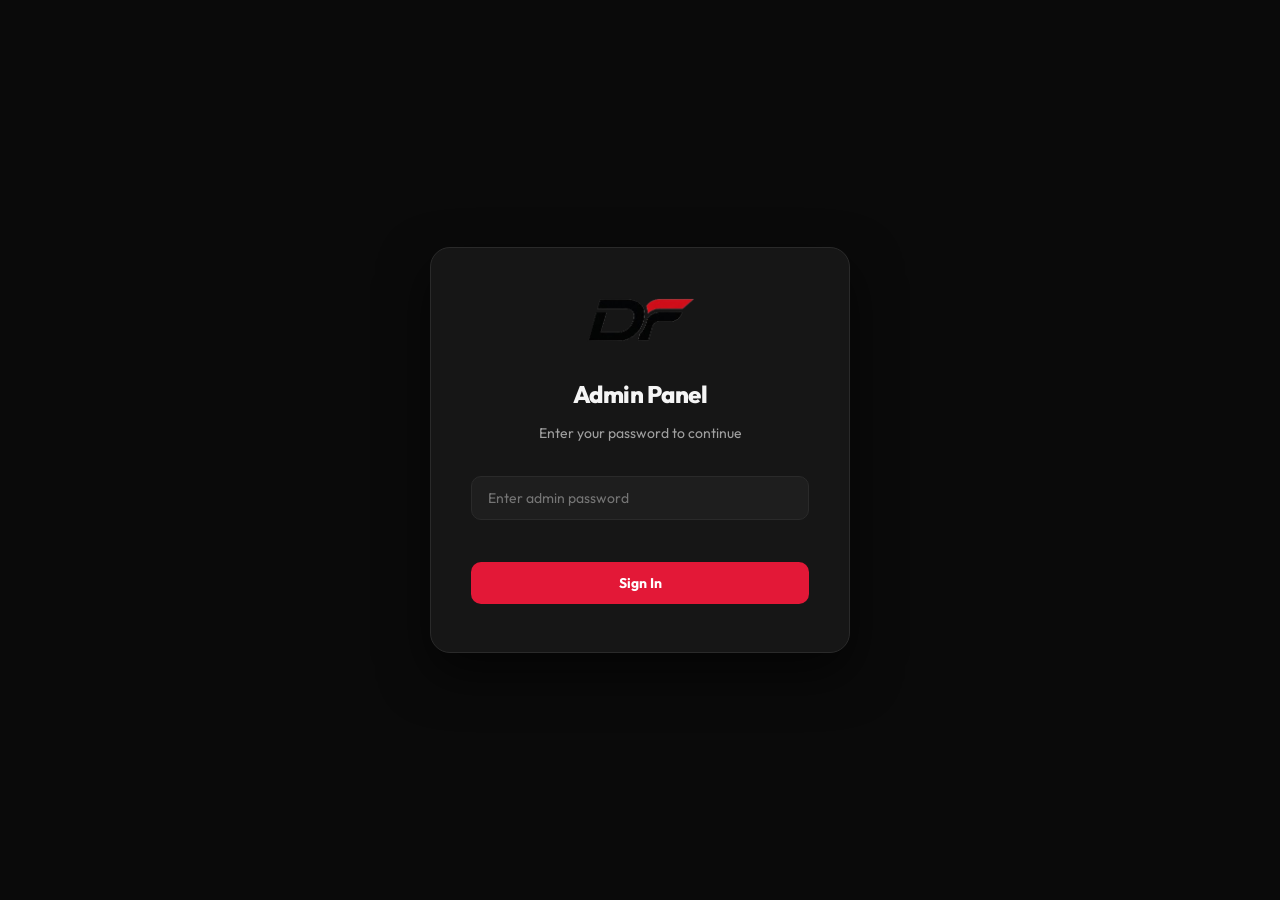
==== admin.html @ b3c5a215 "feat(admin): build production admin panel with auth, shared data sync, and local image paths" ====
<!DOCTYPE html>
<html lang="en">
<head>
  <meta charset="UTF-8">
  <meta name="viewport" content="width=device-width, initial-scale=1.0">
  <meta name="robots" content="noindex, nofollow">
  <title>DrivePinas — Admin Panel</title>
  <link rel="icon" type="image/png" href="images/logo.png">
  <!-- Google Fonts -->
  <link rel="preconnect" href="https://fonts.googleapis.com">
  <link rel="preconnect" href="https://fonts.gstatic.com" crossorigin>
  <link href="https://fonts.googleapis.com/css2?family=Outfit:wght@300;400;500;600;700;800&family=Inter:wght@400;500;600;700&display=swap" rel="stylesheet">
  <!-- Font Awesome 6 -->
  <link rel="stylesheet" href="https://cdnjs.cloudflare.com/ajax/libs/font-awesome/6.5.1/css/all.min.css">
  <!-- Admin CSS -->
  <link rel="stylesheet" href="css/admin.css">
</head>
<body>

  <!-- LOGIN OVERLAY -->
  <div class="login-overlay" id="loginOverlay">
    <div class="login-card">
      <img src="images/logo.png" alt="DrivePinas Logo" class="login-card__logo">
      <h1 class="login-card__title">Admin Panel</h1>
      <p class="login-card__subtitle">Enter your password to continue</p>
      <form id="loginForm">
        <input type="password" class="login-card__input" id="loginPassword" placeholder="Enter admin password" autocomplete="current-password" required>
        <div class="login-card__error" id="loginError"></div>
        <button type="submit" class="login-card__btn" id="loginBtn">Sign In</button>
      </form>
    </div>
  </div>

  <!-- ADMIN LAYOUT -->
  <div class="admin-layout" id="adminLayout" style="display:none;">

    <!-- SIDEBAR -->
    <aside class="sidebar" id="sidebar">
      <div class="sidebar__brand">
        <img src="images/logo.png" alt="DrivePinas Logo" class="sidebar__brand-logo">
        <span class="sidebar__brand-text">
          <span class="sidebar__brand-drive">Drive</span><span class="sidebar__brand-pinas">Pinas</span>
        </span>
        <span class="sidebar__brand-badge">Admin</span>
      </div>

      <nav class="sidebar__nav">
        <span class="sidebar__label">Main</span>
        <button class="sidebar__link active" data-view="dashboard" type="button">
          <i class="fa-solid fa-table-cells-large"></i> Dashboard
        </button>
        <button class="sidebar__link" data-view="inbox" type="button">
          <i class="fa-solid fa-envelope"></i> Inbox
          <span class="sidebar__link-badge" id="inboxBadge">0</span>
        </button>
        <button class="sidebar__link" data-view="inventory" type="button">
          <i class="fa-solid fa-car"></i> Inventory
        </button>
        <button class="sidebar__link" data-view="acquisitions" type="button">
          <i class="fa-solid fa-hand-holding-dollar"></i> Acquisitions
          <span class="sidebar__link-badge sidebar__link-badge--success sidebar__link-badge--hidden" id="acqBadge">0</span>
        </button>

        <span class="sidebar__label">Manage</span>
        <button class="sidebar__link" data-view="add-car" type="button">
          <i class="fa-solid fa-circle-plus"></i> Add Listing
        </button>
        <button class="sidebar__link" data-view="analytics" type="button">
          <i class="fa-solid fa-chart-simple"></i> Analytics
        </button>
        <button class="sidebar__link" data-view="settings" type="button">
          <i class="fa-solid fa-gear"></i> Settings
        </button>
      </nav>

      <div class="sidebar__footer">
        <div class="sidebar__user">
          <div class="sidebar__avatar" id="sidebarAvatar">DP</div>
          <div>
            <div class="sidebar__user-name" id="sidebarUserName">Admin</div>
            <div class="sidebar__user-role" id="sidebarUserRole">DrivePinas Manager</div>
          </div>
        </div>
      </div>
    </aside>

    <!-- Sidebar overlay for mobile -->
    <div class="sidebar-overlay" id="sidebarOverlay"></div>

    <!-- MAIN CONTENT -->
    <div class="main">
      <!-- Top Bar -->
      <header class="topbar">
        <div class="topbar__left">
          <button class="topbar__hamburger" id="hamburgerBtn" type="button" aria-label="Toggle Navigation Sidebar">
            <i class="fa-solid fa-bars"></i>
          </button>
          <span class="topbar__title" id="topbarTitle">Dashboard</span>
          <span class="topbar__subtitle" id="topbarSubtitle">Overview of your portal</span>
        </div>
        <div class="topbar__actions">
          <div style="position:relative;display:inline-block;">
            <button class="topbar__btn" id="notifBtn" type="button" aria-label="Toggle Notifications" title="Notifications">
              <i class="fa-solid fa-bell"></i>
              <span class="topbar__btn-dot topbar__btn-dot--hidden" id="notifDot"></span>
            </button>
            <!-- Notifications Dropdown -->
            <div class="notif-dropdown" id="notifDropdown">
              <div class="notif-dropdown__header">
                <span class="notif-dropdown__title"><i class="fa-solid fa-bell"></i> Notifications</span>
                <button type="button" class="notif-dropdown__mark-read" id="markAllReadBtn">Mark all read</button>
              </div>
              <div class="notif-dropdown__list" id="notifDropdownList"></div>
              <div class="notif-dropdown__footer">
                <button type="button" class="notif-dropdown__clear" id="clearAllNotifsBtn">Clear all notifications</button>
              </div>
            </div>
          </div>
          <a class="topbar__btn" href="index.html" title="View Site" target="_blank" aria-label="View Site">
            <i class="fa-solid fa-arrow-up-right-from-square"></i>
          </a>
          <button class="topbar__btn" id="logoutBtn" type="button" title="Logout" aria-label="Logout">
            <i class="fa-solid fa-right-from-bracket"></i>
          </button>
        </div>
      </header>

      <div class="content">

        <!-- DASHBOARD VIEW -->
        <div class="admin-view active" id="view-dashboard">
          <div class="metrics-grid" id="metricsGrid"></div>
          <div class="dashboard-grid">
            <div class="panel">
              <div class="panel__header">
                <h3 class="panel__title"><i class="fa-solid fa-clock-rotate-left"></i> Recent Activity</h3>
                <button class="panel__action" data-view="inbox" type="button">View All</button>
              </div>
              <div class="panel__body" id="activityFeed"></div>
            </div>
            <div class="panel">
              <div class="panel__header">
                <h3 class="panel__title"><i class="fa-solid fa-chart-pie"></i> Inventory Breakdown</h3>
              </div>
              <div class="panel__body" id="quickStats"></div>
            </div>
          </div>
        </div>

        <!-- INBOX VIEW -->
        <div class="admin-view" id="view-inbox">
          <div class="inbox-toolbar">
            <div class="inbox-search">
              <i class="fa-solid fa-search"></i>
              <input type="text" placeholder="Search messages..." id="inboxSearchInput">
            </div>
            <div class="inbox-filters" id="inboxFilters">
              <button class="inbox-filter-btn active" data-filter="all" type="button">All</button>
              <button class="inbox-filter-btn" data-filter="unread" type="button">Unread</button>
              <button class="inbox-filter-btn" data-filter="read" type="button">Read</button>
            </div>
          </div>
          <div class="panel">
            <div class="panel__header">
              <h3 class="panel__title"><i class="fa-solid fa-inbox"></i> Messages</h3>
              <span class="panel__action" id="inboxCount" style="cursor:default;"></span>
            </div>
            <div class="panel__body" id="inboxList"></div>
          </div>
        </div>

        <!-- INVENTORY VIEW -->
        <div class="admin-view" id="view-inventory">
          <div class="inventory-toolbar">
            <div class="inventory-toolbar__left">
              <div class="inbox-search search-box">
                <i class="fa-solid fa-search"></i>
                <input type="text" placeholder="Search cars..." id="inventorySearchInput">
              </div>
              <select class="form-select filter-select" id="brandFilter">
                <option value="all">All Brands</option>
              </select>
              <select class="form-select filter-select" id="statusFilter">
                <option value="all">All Status</option>
                <option value="sale">For Sale</option>
                <option value="rent">For Rent</option>
                <option value="sold">Sold</option>
              </select>
            </div>
            <button class="btn btn--primary" id="addCarFromInventoryBtn" type="button">
              <i class="fa-solid fa-plus"></i> Add Car
            </button>
          </div>
          <div class="panel">
            <div class="panel__header">
              <h3 class="panel__title"><i class="fa-solid fa-car-side"></i> Car Listings</h3>
              <span class="panel__action" id="inventoryCount" style="cursor:default;"></span>
            </div>
            <div class="panel__body data-table__wrapper">
              <table class="data-table" id="inventoryTable">
                <thead>
                  <tr>
                    <th>Vehicle</th>
                    <th>Year</th>
                    <th>Price</th>
                    <th>Type</th>
                    <th>Status</th>
                    <th>Channels</th>
                    <th>Featured</th>
                    <th class="text-right">Actions</th>
                  </tr>
                </thead>
                <tbody id="inventoryBody"></tbody>
              </table>
            </div>
          </div>
        </div>

        <!-- ADD / EDIT CAR VIEW -->
        <div class="admin-view" id="view-add-car">
          <div class="panel">
            <div class="panel__header">
              <h3 class="panel__title"><i class="fa-solid fa-plus-circle"></i> <span id="formTitle">Add New Listing</span></h3>
              <button class="btn btn--outline btn--sm" id="backToInventoryBtn" type="button">
                <i class="fa-solid fa-arrow-left"></i> Back
              </button>
            </div>
            <div class="panel__body panel__body--padded">
              <form id="carForm">
                <input type="hidden" id="editIndex" value="">
                <input type="hidden" id="editBrandSlug" value="">

                <div class="form-grid">
                  <div class="form-group">
                    <label class="form-label" for="carBrand">Brand</label>
                    <select class="form-select" id="carBrand" required></select>
                  </div>
                  <div class="form-group">
                    <label class="form-label" for="carName">Model / Name</label>
                    <input class="form-input" type="text" id="carName" placeholder="e.g. Vios 1.3 XLE CVT" required>
                  </div>
                  <div class="form-group">
                    <label class="form-label" for="carYear">Year</label>
                    <input class="form-input" type="number" id="carYear" placeholder="2024" min="1990" max="2030" required>
                  </div>
                  <div class="form-group">
                    <label class="form-label" for="carPrice">Price (₱)</label>
                    <input class="form-input" type="number" id="carPrice" placeholder="850000">
                  </div>
                  <div class="form-group">
                    <label class="form-label" for="carOdometer">Odometer</label>
                    <input class="form-input" type="text" id="carOdometer" placeholder="18,500 km">
                  </div>
                  <div class="form-group">
                    <label class="form-label" for="carTransmission">Transmission</label>
                    <select class="form-select" id="carTransmission" required>
                      <option value="Automatic">Automatic</option>
                      <option value="Manual">Manual</option>
                    </select>
                  </div>
                  <div class="form-group">
                    <label class="form-label" for="carFuel">Fuel Type</label>
                    <select class="form-select" id="carFuel" required>
                      <option value="Gasoline">Gasoline</option>
                      <option value="Diesel">Diesel</option>
                      <option value="Hybrid">Hybrid</option>
                      <option value="Electric">Electric</option>
                    </select>
                  </div>
                  <div class="form-group">
                    <label class="form-label" for="carBody">Body Type</label>
                    <select class="form-select" id="carBody" required>
                      <option value="Sedan">Sedan</option>
                      <option value="SUV">SUV</option>
                      <option value="Pickup">Pickup</option>
                      <option value="MPV">MPV</option>
                      <option value="Hatchback">Hatchback</option>
                      <option value="Van">Van</option>
                      <option value="Coupe">Coupe</option>
                    </select>
                  </div>

                  <!-- Image Paths (Option 1) -->
                  <div class="form-group form-group--full">
                    <label class="form-label" for="carImages">Image Paths</label>
                    <input class="form-input" type="text" id="carImages" placeholder="e.g. images/cars/vios-1.jpg, images/cars/vios-2.jpg">
                    <span class="form-help-text">Comma-separated file paths relative to project root. Place images in the <code>images/cars/</code> folder.</span>
                  </div>

                  <!-- Listing Type -->
                  <div class="form-group form-group--full">
                    <label class="form-label">Listing Type</label>
                    <div class="form-listing-type" id="listingTypeGroup">
                      <label class="listing-type-option selected--sale" data-type="sale">
                        <input type="radio" name="listingType" value="sale" checked>
                        <i class="fa-solid fa-tag"></i> For Sale
                      </label>
                      <label class="listing-type-option" data-type="rent">
                        <input type="radio" name="listingType" value="rent">
                        <i class="fa-solid fa-key"></i> For Rent
                      </label>
                    </div>
                  </div>

                  <!-- Contact Channels -->
                  <div class="form-group form-group--full">
                    <label class="form-label">Lead Contact Channels</label>
                    <div class="form-channels" id="channelsGroup">
                      <label class="form-channel checked" data-channel="facebook">
                        <input type="checkbox" name="channel_facebook" value="facebook" checked>
                        <i class="fa-brands fa-facebook"></i> Facebook
                      </label>
                      <label class="form-channel" data-channel="instagram">
                        <input type="checkbox" name="channel_instagram" value="instagram">
                        <i class="fa-brands fa-instagram"></i> Instagram
                      </label>
                      <label class="form-channel checked" data-channel="gmail">
                        <input type="checkbox" name="channel_gmail" value="gmail" checked>
                        <i class="fa-brands fa-google"></i> Gmail
                      </label>
                    </div>
                  </div>

                  <div class="form-group form-group--full">
                    <label class="form-label" for="carCondition">Condition Notes</label>
                    <textarea class="form-textarea" id="carCondition" placeholder="Describe the vehicle condition..."></textarea>
                  </div>
                </div>

                <div class="form-actions">
                  <button type="submit" class="btn btn--primary">
                    <i class="fa-solid fa-check"></i> <span id="formSubmitText">Add Listing</span>
                  </button>
                  <button type="button" class="btn btn--outline" id="cancelCarFormBtn">Cancel</button>
                </div>
              </form>
            </div>
          </div>
        </div>

        <!-- ANALYTICS VIEW -->
        <div class="admin-view" id="view-analytics">
          <div class="panel" style="margin-bottom:28px;">
            <div class="panel__header">
              <h3 class="panel__title"><i class="fa-solid fa-chart-bar"></i> Platform Performance Analytics</h3>
              <span class="analytics-demo-badge"><i class="fa-solid fa-flask"></i> Demo Data</span>
            </div>
            <div class="panel__body panel__body--padded" id="adminAnalyticsCharts"></div>
          </div>
          <div class="metrics-grid">
            <div class="metric-card">
              <div>
                <div class="metric-card__value" id="analTotalViews">0</div>
                <div class="metric-card__label">Total Platform Views</div>
              </div>
              <div class="metric-card__icon metric-card__icon--info"><i class="fa-solid fa-eye"></i></div>
            </div>
            <div class="metric-card">
              <div>
                <div class="metric-card__value" id="analConversionRate">—</div>
                <div class="metric-card__label">Lead Conversion Rate</div>
              </div>
              <div class="metric-card__icon metric-card__icon--warning"><i class="fa-solid fa-bolt"></i></div>
            </div>
            <div class="metric-card">
              <div>
                <div class="metric-card__value" id="analTotalLeads">0</div>
                <div class="metric-card__label">Total Inquiries Generated</div>
              </div>
              <div class="metric-card__icon metric-card__icon--accent"><i class="fa-solid fa-envelope"></i></div>
            </div>
            <div class="metric-card">
              <div>
                <div class="metric-card__value" id="analTotalRevenue">₱0</div>
                <div class="metric-card__label">Total Catalog Valuation</div>
              </div>
              <div class="metric-card__icon metric-card__icon--success"><i class="fa-solid fa-coins"></i></div>
            </div>
          </div>
        </div>

        <!-- SETTINGS VIEW -->
        <div class="admin-view" id="view-settings">
          <div class="panel">
            <div class="panel__header">
              <h3 class="panel__title"><i class="fa-solid fa-gear"></i> System &amp; Admin Configurations</h3>
            </div>
            <div class="panel__body panel__body--padded">
              <form id="adminSettingsForm">
                <div class="form-grid">
                  <div class="form-group">
                    <label class="form-label" for="adminName">Administrator Name</label>
                    <input class="form-input" type="text" id="adminName" placeholder="Admin Manager" required>
                  </div>
                  <div class="form-group">
                    <label class="form-label" for="adminRole">Admin Role</label>
                    <input class="form-input" type="text" id="adminRole" placeholder="DrivePinas Manager" required>
                  </div>
                  <div class="form-group form-group--full">
                    <h4 class="section-heading">Application Configuration</h4>
                  </div>
                  <div class="form-group">
                    <label class="form-label" for="configSound">Notification Audio Alert</label>
                    <select class="form-select" id="configSound">
                      <option value="enabled">Enabled (Chime)</option>
                      <option value="disabled">Disabled (Silent)</option>
                    </select>
                  </div>
                  <div class="form-group">
                    <label class="form-label" for="configCurrency">Currency Display</label>
                    <select class="form-select" id="configCurrency">
                      <option value="PHP">Philippine Peso (₱)</option>
                      <option value="USD">US Dollar ($)</option>
                    </select>
                  </div>
                  <div class="form-group form-group--full">
                    <h4 class="section-heading">Security</h4>
                  </div>
                  <div class="form-group">
                    <label class="form-label" for="newPassword">Change Password</label>
                    <input class="form-input" type="password" id="newPassword" placeholder="New password (leave blank to keep current)">
                  </div>
                  <div class="form-group">
                    <label class="form-label" for="confirmPassword">Confirm Password</label>
                    <input class="form-input" type="password" id="confirmPassword" placeholder="Confirm new password">
                  </div>
                </div>
                <div class="form-actions">
                  <button type="submit" class="btn btn--primary"><i class="fa-solid fa-save"></i> Save Settings</button>
                  <button type="button" class="btn btn--danger" id="resetDatabaseBtn"><i class="fa-solid fa-trash-arrow-up"></i> Reset Platform Database</button>
                </div>
              </form>
            </div>
          </div>
        </div>

        <!-- ACQUISITIONS VIEW -->
        <div class="admin-view" id="view-acquisitions">
          <div class="panel">
            <div class="panel__header">
              <h3 class="panel__title"><i class="fa-solid fa-hand-holding-dollar"></i> Pending Car Acquisitions</h3>
              <span class="panel__action" id="acqCount" style="cursor:default;">0 offers pending</span>
            </div>
            <div class="panel__body data-table__wrapper">
              <table class="data-table" id="acquisitionsTable">
                <thead>
                  <tr>
                    <th>Vehicle</th>
                    <th>Year</th>
                    <th>Asking Price</th>
                    <th>Odometer</th>
                    <th>Specs</th>
                    <th>Seller Info</th>
                    <th>Condition</th>
                    <th class="text-right--padded">Actions</th>
                  </tr>
                </thead>
                <tbody id="acquisitionsBody"></tbody>
              </table>
            </div>
          </div>
        </div>

      </div><!-- /.content -->
    </div><!-- /.main -->
  </div><!-- /.admin-layout -->

  <!-- MESSAGE DETAIL MODAL -->
  <div class="modal-overlay" id="messageModal">
    <div class="modal">
      <div class="modal__header">
        <h3 class="modal__title">Message Details</h3>
        <button class="modal__close" id="closeMessageModalBtn" type="button" aria-label="Close modal">
          <i class="fa-solid fa-xmark"></i>
        </button>
      </div>
      <div class="modal__body" id="modalBody"></div>
      <div class="modal__footer" id="modalFooter"></div>
    </div>
  </div>

  <!-- BUY VEHICLE MODAL -->
  <div class="modal-overlay" id="buyModal">
    <div class="modal modal--narrow">
      <div class="modal__header">
        <h3 class="modal__title">Buy 2nd Hand Car for Inventory</h3>
        <button class="modal__close" id="closeBuyModalBtn" type="button" aria-label="Close modal">
          <i class="fa-solid fa-xmark"></i>
        </button>
      </div>
      <div class="modal__body">
        <form id="buyForm">
          <input type="hidden" id="buyAcqId" value="">
          <div class="buy-details">
            <div class="buy-details__title" id="buyCarTitle"></div>
            <div class="buy-details__specs" id="buyCarSpecs"></div>
            <div class="buy-details__seller" id="buySellerLink"></div>
            <div class="buy-details__price">Asking Price: <span id="buyAskingPrice"></span></div>
          </div>
          <div class="form-group">
            <label class="form-label" for="buyRetailPrice">Set Retail Selling Price (₱)</label>
            <input class="form-input" type="number" id="buyRetailPrice" placeholder="e.g. 520000" required>
            <span class="form-help-text">This is the price that clients will see in the showroom.</span>
          </div>
          <div class="form-actions form-actions--end">
            <button type="button" class="btn btn--outline" id="cancelBuyBtn">Cancel</button>
            <button type="submit" class="btn btn--primary"><i class="fa-solid fa-check"></i> Acquire &amp; List for Sale</button>
          </div>
        </form>
      </div>
    </div>
  </div>

  <!-- Toast -->
  <div class="admin-toast" id="adminToast">
    <div class="admin-toast__icon" id="toastIcon"><i class="fa-solid fa-check"></i></div>
    <span id="toastText">Action completed</span>
  </div>

  <!-- Scripts -->
  <script src="js/data.js"></script>
  <script src="js/admin.js"></script>
</body>
</html>
---- css/admin.css ----
/* ================================================================
   ADMIN PANEL — Design Tokens
   ================================================================ */
:root {
  --bg-primary: #0A0A0A;
  --bg-secondary: #111111;
  --bg-card: #161616;
  --bg-elevated: #1C1C1C;
  --bg-input: #1E1E1E;
  --bg-hover: #242424;
  --bg-sidebar: #0E0E0E;

  --accent: #E31837;
  --accent-hover: #C8102E;
  --accent-soft: rgba(227, 24, 55, 0.10);
  --accent-border: rgba(227, 24, 55, 0.25);
  --accent-glow: rgba(227, 24, 55, 0.15);

  --text-primary: #F5F5F5;
  --text-secondary: #A0A0A0;
  --text-muted: #666666;
  --text-dark: #171717;

  --border: #2A2A2A;
  --border-light: #333333;

  --success: #34A853;
  --success-soft: rgba(52, 168, 83, 0.12);
  --warning: #FBBC04;
  --warning-soft: rgba(251, 188, 4, 0.12);
  --info: #4285F4;
  --info-soft: rgba(66, 133, 244, 0.12);
  --danger: #EA4335;
  --danger-soft: rgba(234, 67, 53, 0.12);

  --font: 'Outfit', 'Inter', -apple-system, BlinkMacSystemFont, sans-serif;
  --radius-sm: 6px;
  --radius-md: 10px;
  --radius-lg: 14px;
  --radius-xl: 20px;

  --sidebar-width: 260px;
  --sidebar-collapsed: 72px;
  --transition: 250ms cubic-bezier(0.16, 1, 0.3, 1);
}

/* ================================================================
   RESET & BASE
   ================================================================ */
*,
*::before,
*::after {
  margin: 0;
  padding: 0;
  box-sizing: border-box;
}

html {
  scroll-behavior: smooth;
}

body {
  font-family: var(--font);
  background: var(--bg-primary);
  color: var(--text-primary);
  line-height: 1.6;
  overflow-x: hidden;
  min-height: 100vh;
}

a {
  text-decoration: none;
  color: inherit;
}

button {
  font-family: inherit;
  cursor: pointer;
  border: none;
  background: none;
  color: inherit;
}

input,
select,
textarea {
  font-family: inherit;
}

::selection {
  background: var(--accent-soft);
  color: var(--accent);
}

:focus-visible {
  outline: 2px solid var(--accent);
  outline-offset: 2px;
  border-radius: var(--radius-sm);
}

/* Custom Scrollbar */
::-webkit-scrollbar {
  width: 6px;
  height: 6px;
}

::-webkit-scrollbar-track {
  background: transparent;
}

::-webkit-scrollbar-thumb {
  background: var(--border);
  border-radius: 3px;
}

::-webkit-scrollbar-thumb:hover {
  background: var(--border-light);
}

/* ================================================================
   LOGIN OVERLAY (Auth Gate)
   ================================================================ */
.login-overlay {
  position: fixed;
  inset: 0;
  background: #0A0A0A;
  z-index: 9999;
  display: flex;
  align-items: center;
  justify-content: center;
  padding: 24px;
  transition: opacity 300ms ease, visibility 300ms ease;
}

.login-overlay.hidden {
  opacity: 0;
  visibility: hidden;
  pointer-events: none;
}

.login-card {
  background: var(--bg-card);
  border: 1px solid var(--border);
  border-radius: var(--radius-xl);
  padding: 48px 40px;
  width: 100%;
  max-width: 420px;
  text-align: center;
  box-shadow: 0 20px 50px rgba(0, 0, 0, 0.6);
}

.login-card__logo {
  height: 48px;
  width: auto;
  margin-bottom: 24px;
}

.login-card__title {
  font-size: 24px;
  font-weight: 800;
  letter-spacing: -0.02em;
  margin-bottom: 8px;
}

.login-card__subtitle {
  font-size: 14px;
  color: var(--text-secondary);
  margin-bottom: 32px;
}

.login-card__input {
  width: 100%;
  padding: 12px 16px;
  font-size: 14px;
  background: var(--bg-input);
  border: 1px solid var(--border);
  border-radius: var(--radius-md);
  color: var(--text-primary);
  outline: none;
  transition: all var(--transition);
}

.login-card__input:focus {
  border-color: var(--accent);
  box-shadow: 0 0 0 3px var(--accent-soft);
}

.login-card__input.error {
  border-color: var(--danger);
  box-shadow: 0 0 0 3px var(--danger-soft);
}

.login-card__error {
  font-size: 12px;
  color: var(--danger);
  margin-top: 8px;
  min-height: 18px;
  text-align: left;
}

.login-card__btn {
  width: 100%;
  margin-top: 16px;
  padding: 12px;
  font-size: 14px;
  font-weight: 700;
  background: var(--accent);
  color: #FFFFFF;
  border-radius: var(--radius-md);
  transition: all var(--transition);
}

.login-card__btn:hover {
  background: var(--accent-hover);
  box-shadow: 0 4px 20px rgba(227, 24, 55, 0.3);
}

/* ================================================================
   LAYOUT
   ================================================================ */
.admin-layout {
  display: flex;
  min-height: 100vh;
}

/* ================================================================
   SIDEBAR
   ================================================================ */
.sidebar {
  width: var(--sidebar-width);
  background: var(--bg-sidebar);
  border-right: 1px solid var(--border);
  display: flex;
  flex-direction: column;
  position: fixed;
  top: 0;
  left: 0;
  bottom: 0;
  z-index: 100;
  transition: transform var(--transition);
}

.sidebar__brand {
  padding: 24px 20px;
  display: flex;
  align-items: center;
  gap: 12px;
  border-bottom: 1px solid var(--border);
  overflow: hidden;
}

.sidebar__brand-logo {
  height: 36px;
  width: auto;
}

.sidebar__brand-text {
  font-size: 18px;
  font-weight: 700;
  letter-spacing: -0.02em;
  white-space: nowrap;
  min-width: 0;
}

.sidebar__brand-drive {
  color: #FFFFFF !important;
}

.sidebar__brand-pinas {
  color: #E31837 !important;
}

.sidebar__brand-badge {
  font-size: 9px;
  font-weight: 600;
  text-transform: uppercase;
  letter-spacing: 0.12em;
  color: var(--accent);
  background: var(--accent-soft);
  border: 1px solid var(--accent-border);
  padding: 2px 8px;
  border-radius: 99px;
  margin-left: auto;
  flex-shrink: 0;
  white-space: nowrap;
}

.sidebar__nav {
  flex: 1;
  padding: 16px 12px;
  display: flex;
  flex-direction: column;
  gap: 4px;
}

.sidebar__label {
  font-size: 10px;
  font-weight: 600;
  text-transform: uppercase;
  letter-spacing: 0.14em;
  color: var(--text-muted);
  padding: 16px 12px 8px;
}

.sidebar__link {
  display: flex;
  align-items: center;
  gap: 12px;
  padding: 10px 14px;
  border-radius: var(--radius-md);
  font-size: 14px;
  font-weight: 500;
  color: var(--text-secondary);
  transition: all var(--transition);
  position: relative;
  width: 100%;
  text-align: left;
}

.sidebar__link:hover {
  background: var(--bg-hover);
  color: var(--text-primary);
}

.sidebar__link.active {
  background: var(--accent-soft);
  color: var(--accent);
}

.sidebar__link.active::before {
  content: '';
  position: absolute;
  left: 0;
  top: 6px;
  bottom: 6px;
  width: 3px;
  background: var(--accent);
  border-radius: 0 3px 3px 0;
}

.sidebar__link i {
  width: 20px;
  text-align: center;
  font-size: 15px;
  flex-shrink: 0;
}

.sidebar__link-badge {
  margin-left: auto;
  font-size: 11px;
  font-weight: 600;
  background: var(--accent);
  color: #fff;
  padding: 2px 8px;
  border-radius: 99px;
  min-width: 22px;
  text-align: center;
}

.sidebar__link-badge--success {
  background: var(--success);
}

.sidebar__link-badge--hidden {
  display: none !important;
}

.sidebar__footer {
  padding: 16px 20px;
  border-top: 1px solid var(--border);
}

.sidebar__user {
  display: flex;
  align-items: center;
  gap: 12px;
}

.sidebar__avatar {
  width: 36px;
  height: 36px;
  background: var(--accent-soft);
  border-radius: 50%;
  display: flex;
  align-items: center;
  justify-content: center;
  color: var(--accent);
  font-weight: 700;
  font-size: 14px;
  flex-shrink: 0;
}

.sidebar__user-name {
  font-size: 13px;
  font-weight: 600;
}

.sidebar__user-role {
  font-size: 11px;
  color: var(--text-muted);
}

/* ================================================================
   MAIN CONTENT
   ================================================================ */
.main {
  flex: 1;
  margin-left: var(--sidebar-width);
  min-height: 100vh;
}

/* Top Bar */
.topbar {
  position: sticky;
  top: 0;
  z-index: 50;
  background: rgba(10, 10, 10, 0.85);
  backdrop-filter: blur(20px);
  border-bottom: 1px solid var(--border);
  padding: 0 32px;
  height: 64px;
  display: flex;
  align-items: center;
  justify-content: space-between;
}

.topbar__left {
  display: flex;
  align-items: center;
  gap: 16px;
}

.topbar__hamburger {
  display: none;
  padding: 8px;
  font-size: 18px;
  color: var(--text-secondary);
}

.topbar__title {
  font-size: 18px;
  font-weight: 700;
  letter-spacing: -0.02em;
}

.topbar__subtitle {
  font-size: 13px;
  color: var(--text-muted);
  margin-left: 12px;
}

.topbar__actions {
  display: flex;
  align-items: center;
  gap: 8px;
}

.topbar__btn {
  width: 38px;
  height: 38px;
  display: flex;
  align-items: center;
  justify-content: center;
  border-radius: var(--radius-md);
  color: var(--text-secondary);
  transition: all var(--transition);
  position: relative;
}

.topbar__btn:hover {
  background: var(--bg-hover);
  color: var(--text-primary);
}

.topbar__btn-dot {
  position: absolute;
  top: 8px;
  right: 8px;
  width: 7px;
  height: 7px;
  background: var(--accent);
  border-radius: 50%;
  border: 2px solid var(--bg-primary);
}

.topbar__btn-dot--hidden {
  display: none !important;
}

/* ================================================================
   CONTENT AREA & VIEWS
   ================================================================ */
.content {
  padding: 28px 32px;
}

.admin-view {
  display: none;
  animation: fadeIn 300ms ease forwards;
}

.admin-view.active {
  display: block;
}

@keyframes fadeIn {
  from {
    opacity: 0;
    transform: translateY(8px);
  }
  to {
    opacity: 1;
    transform: translateY(0);
  }
}

/* ================================================================
   METRIC CARDS
   ================================================================ */
.metrics-grid {
  display: grid;
  grid-template-columns: repeat(4, 1fr);
  gap: 20px;
  margin-bottom: 28px;
}

.metric-card {
  background: var(--bg-card);
  border: 1px solid var(--border);
  border-radius: var(--radius-lg);
  padding: 24px;
  display: flex;
  align-items: flex-start;
  justify-content: space-between;
  transition: all var(--transition);
}

.metric-card:hover {
  border-color: var(--border-light);
  transform: translateY(-2px);
}

.metric-card__value {
  font-size: 32px;
  font-weight: 800;
  line-height: 1.1;
  letter-spacing: -0.03em;
  margin-bottom: 4px;
}

.metric-card__label {
  font-size: 13px;
  color: var(--text-secondary);
  font-weight: 500;
}

.metric-card__icon {
  width: 48px;
  height: 48px;
  border-radius: var(--radius-md);
  display: flex;
  align-items: center;
  justify-content: center;
  font-size: 20px;
  flex-shrink: 0;
}

.metric-card__icon--accent { background: var(--accent-soft); color: var(--accent); }
.metric-card__icon--success { background: var(--success-soft); color: var(--success); }
.metric-card__icon--info { background: var(--info-soft); color: var(--info); }
.metric-card__icon--warning { background: var(--warning-soft); color: var(--warning); }

/* ================================================================
   PANELS & GRID LAYOUT
   ================================================================ */
.dashboard-grid {
  display: grid;
  grid-template-columns: 1.5fr 1fr;
  gap: 20px;
}

.panel {
  background: var(--bg-card);
  border: 1px solid var(--border);
  border-radius: var(--radius-lg);
  overflow: hidden;
}

.panel__header {
  display: flex;
  align-items: center;
  justify-content: space-between;
  padding: 20px 24px;
  border-bottom: 1px solid var(--border);
}

.panel__title {
  font-size: 15px;
  font-weight: 700;
  display: flex;
  align-items: center;
  gap: 8px;
}

.panel__title i {
  color: var(--accent);
  font-size: 14px;
}

.panel__action {
  font-size: 12px;
  font-weight: 600;
  color: var(--accent);
  padding: 6px 14px;
  border-radius: var(--radius-sm);
  transition: all var(--transition);
}

.panel__action:hover {
  background: var(--accent-soft);
}

.panel__body {
  padding: 0;
}

.panel__body--padded {
  padding: 24px;
}

/* ================================================================
   ACTIVITY FEED & QUICK STATS
   ================================================================ */
.activity-item {
  display: flex;
  align-items: flex-start;
  gap: 14px;
  padding: 16px 24px;
  border-bottom: 1px solid var(--border);
  transition: background var(--transition);
}

.activity-item:last-child {
  border-bottom: none;
}

.activity-item:hover {
  background: var(--bg-hover);
}

.activity-item__icon {
  width: 36px;
  height: 36px;
  border-radius: 50%;
  display: flex;
  align-items: center;
  justify-content: center;
  font-size: 14px;
  flex-shrink: 0;
}

.activity-item__icon--unread {
  background: var(--accent-soft);
  color: var(--accent);
}

.activity-item__icon--read {
  background: var(--bg-hover);
  color: var(--text-muted);
}

.activity-item__text {
  font-size: 13px;
  line-height: 1.5;
}

.activity-item__text strong {
  font-weight: 600;
}

.activity-item__time {
  font-size: 11px;
  color: var(--text-muted);
  margin-top: 2px;
}

/* Quick Stats Section */
.quick-stat {
  display: flex;
  align-items: center;
  justify-content: space-between;
  padding: 16px 24px;
  border-bottom: 1px solid var(--border);
}

.quick-stat:last-child {
  border-bottom: none;
}

.quick-stat__info {
  width: 100%;
}

.quick-stat__header {
  display: flex;
  justify-content: space-between;
  align-items: center;
}

.quick-stat__label {
  font-size: 13px;
  color: var(--text-secondary);
  display: flex;
  align-items: center;
  gap: 10px;
}

.quick-stat__label i {
  font-size: 14px;
  width: 18px;
  text-align: center;
}

.quick-stat__label-icon--success { color: var(--success); }
.quick-stat__label-icon--info { color: var(--info); }
.quick-stat__label-icon--danger { color: var(--danger); }
.quick-stat__label-icon--warning { color: var(--warning); }
.quick-stat__label-icon--accent { color: var(--accent); }

.quick-stat__value {
  font-size: 15px;
  font-weight: 700;
}

.quick-stat__bar {
  width: 100%;
  height: 4px;
  background: var(--bg-hover);
  border-radius: 2px;
  margin-top: 8px;
  overflow: hidden;
}

.quick-stat__fill {
  height: 100%;
  border-radius: 2px;
  transition: width 800ms ease;
}

.quick-stat__fill--success { background: var(--success); }
.quick-stat__fill--info { background: var(--info); }
.quick-stat__fill--danger { background: var(--danger); }
.quick-stat__fill--warning { background: var(--warning); }
.quick-stat__fill--accent { background: var(--accent); }

/* ================================================================
   DATA TABLES
   ================================================================ */
.data-table {
  width: 100%;
  border-collapse: collapse;
}

.data-table th {
  text-align: left;
  font-size: 11px;
  font-weight: 600;
  text-transform: uppercase;
  letter-spacing: 0.1em;
  color: var(--text-muted);
  padding: 14px 20px;
  border-bottom: 1px solid var(--border);
  white-space: nowrap;
}

.data-table td {
  padding: 14px 20px;
  font-size: 13px;
  border-bottom: 1px solid var(--border);
  vertical-align: middle;
}

.data-table tbody tr {
  transition: background var(--transition);
}

.data-table tbody tr:hover {
  background: var(--bg-hover);
}

.data-table tbody tr:last-child td {
  border-bottom: none;
}

.data-table__wrapper {
  overflow-x: auto;
}

/* ================================================================
   INBOX MODULE
   ================================================================ */
.inbox-toolbar {
  display: flex;
  align-items: center;
  justify-content: space-between;
  margin-bottom: 20px;
  gap: 16px;
}

.inbox-search {
  display: flex;
  align-items: center;
  gap: 10px;
  background: var(--bg-input);
  border: 1px solid var(--border);
  border-radius: var(--radius-md);
  padding: 10px 16px;
  flex: 1;
  max-width: 360px;
  transition: border-color var(--transition);
}

.inbox-search:focus-within {
  border-color: var(--accent);
}

.inbox-search i {
  color: var(--text-muted);
  font-size: 14px;
}

.inbox-search input {
  flex: 1;
  background: none;
  border: none;
  outline: none;
  color: var(--text-primary);
  font-size: 13px;
}

.inbox-search input::placeholder {
  color: var(--text-muted);
}

.inbox-filters {
  display: flex;
  gap: 8px;
}

.inbox-filter-btn {
  padding: 8px 16px;
  font-size: 12px;
  font-weight: 600;
  border-radius: var(--radius-sm);
  color: var(--text-secondary);
  border: 1px solid var(--border);
  transition: all var(--transition);
}

.inbox-filter-btn:hover {
  border-color: var(--border-light);
  color: var(--text-primary);
}

.inbox-filter-btn.active {
  background: var(--accent);
  color: #fff;
  border-color: var(--accent);
}

.message-row {
  display: grid;
  grid-template-columns: 1fr 2fr auto;
  align-items: center;
  padding: 16px 24px;
  border-bottom: 1px solid var(--border);
  transition: background var(--transition);
  cursor: pointer;
}

.message-row:hover {
  background: var(--bg-hover);
}

.message-row:last-child {
  border-bottom: none;
}

.message-row.unread {
  border-left: 3px solid var(--accent);
}

.message-sender {
  display: flex;
  flex-direction: column;
  gap: 2px;
}

.message-sender__name {
  font-size: 14px;
  font-weight: 600;
}

.message-sender__email {
  font-size: 12px;
  color: var(--text-muted);
}

.message-preview {
  font-size: 13px;
  color: var(--text-secondary);
  overflow: hidden;
  display: -webkit-box;
  -webkit-line-clamp: 1;
  -webkit-box-orient: vertical;
  line-clamp: 1;
  padding: 0 16px;
}

.message-meta {
  display: flex;
  align-items: center;
  gap: 12px;
  flex-shrink: 0;
}

.message-time {
  font-size: 11px;
  color: var(--text-muted);
  white-space: nowrap;
}

.message-action-btn {
  padding: 6px 14px;
  font-size: 11px;
  font-weight: 600;
  border-radius: var(--radius-sm);
  background: var(--accent);
  color: #fff;
  transition: all var(--transition);
  white-space: nowrap;
}

.message-action-btn:hover {
  background: var(--accent-hover);
  box-shadow: 0 4px 16px rgba(227, 24, 55, 0.3);
}

/* ================================================================
   MODALS
   ================================================================ */
.modal-overlay {
  position: fixed;
  inset: 0;
  background: rgba(0, 0, 0, 0.7);
  backdrop-filter: blur(8px);
  z-index: 1000;
  display: none;
  align-items: center;
  justify-content: center;
  padding: 24px;
}

.modal-overlay.active {
  display: flex;
}

.modal {
  background: var(--bg-card);
  border: 1px solid var(--border);
  border-radius: var(--radius-xl);
  width: 100%;
  max-width: 600px;
  max-height: 85vh;
  overflow-y: auto;
  animation: modalIn 300ms ease;
}

.modal--narrow {
  max-width: 480px;
}

@keyframes modalIn {
  from {
    opacity: 0;
    transform: scale(0.95) translateY(10px);
  }
  to {
    opacity: 1;
    transform: scale(1) translateY(0);
  }
}

.modal__header {
  display: flex;
  align-items: center;
  justify-content: space-between;
  padding: 20px 24px;
  border-bottom: 1px solid var(--border);
}

.modal__title {
  font-size: 16px;
  font-weight: 700;
}

.modal__close {
  width: 32px;
  height: 32px;
  display: flex;
  align-items: center;
  justify-content: center;
  border-radius: 50%;
  color: var(--text-muted);
  transition: all var(--transition);
}

.modal__close:hover {
  background: var(--bg-hover);
  color: var(--text-primary);
}

.modal__body {
  padding: 24px;
}

.modal__field {
  margin-bottom: 20px;
}

.modal__field:last-child {
  margin-bottom: 0;
}

.modal__label {
  font-size: 10px;
  font-weight: 600;
  text-transform: uppercase;
  letter-spacing: 0.12em;
  color: var(--text-muted);
  margin-bottom: 6px;
}

.modal__value {
  font-size: 14px;
  color: var(--text-primary);
  line-height: 1.6;
}

.modal__link {
  color: var(--accent);
  transition: color var(--transition);
}

.modal__link:hover {
  color: var(--accent-hover);
  text-decoration: underline;
}

.modal__value--empty {
  color: var(--text-muted);
  font-style: italic;
}

.modal__value--boxed {
  background: var(--bg-input);
  padding: 16px;
  border-radius: var(--radius-md);
  border: 1px solid var(--border);
}

.modal__footer {
  display: flex;
  gap: 12px;
  padding: 16px 24px;
  border-top: 1px solid var(--border);
}

/* ================================================================
   BUTTONS
   ================================================================ */
.btn {
  display: inline-flex;
  align-items: center;
  gap: 8px;
  padding: 10px 20px;
  font-size: 13px;
  font-weight: 600;
  border-radius: var(--radius-md);
  transition: all var(--transition);
  white-space: nowrap;
}

.btn--primary {
  background: var(--accent);
  color: #fff;
}

.btn--primary:hover {
  background: var(--accent-hover);
  color: #fff;
  box-shadow: 0 4px 20px rgba(227, 24, 55, 0.3);
}

.btn--outline {
  background: transparent;
  color: var(--text-secondary);
  border: 1px solid var(--border);
}

.btn--outline:hover {
  border-color: var(--border-light);
  color: var(--text-primary);
  background: var(--bg-hover);
}

.btn--danger {
  background: var(--danger-soft);
  color: var(--danger);
}

.btn--danger:hover {
  background: var(--danger);
  color: #fff;
}

.btn--sm {
  padding: 6px 12px;
  font-size: 12px;
}

.btn--ghost {
  border: none;
  background: transparent;
}

.btn--ghost:hover {
  background: var(--bg-hover);
}

/* ================================================================
   BADGES & STATUS
   ================================================================ */
.status-badge {
  display: inline-flex;
  align-items: center;
  gap: 6px;
  padding: 4px 12px;
  font-size: 11px;
  font-weight: 600;
  border-radius: 99px;
  text-transform: uppercase;
  letter-spacing: 0.04em;
}

.status-badge--sale {
  background: var(--success-soft);
  color: var(--success);
}

.status-badge--rent {
  background: var(--info-soft);
  color: var(--info);
}

.status-badge--sold {
  background: var(--danger-soft);
  color: var(--danger);
}

.status-badge--active {
  background: var(--success-soft);
  color: var(--success);
}

.status-badge--dot::before {
  content: '';
  width: 6px;
  height: 6px;
  border-radius: 50%;
  background: currentColor;
}

/* ================================================================
   TOGGLE SWITCH & CHANNELS
   ================================================================ */
.toggle {
  position: relative;
  width: 40px;
  height: 22px;
  display: inline-block;
}

.toggle input {
  opacity: 0;
  width: 0;
  height: 0;
}

.toggle__slider {
  position: absolute;
  inset: 0;
  background: var(--border);
  border-radius: 22px;
  cursor: pointer;
  transition: all var(--transition);
}

.toggle__slider::before {
  content: '';
  position: absolute;
  width: 16px;
  height: 16px;
  left: 3px;
  bottom: 3px;
  background: var(--text-primary);
  border-radius: 50%;
  transition: all var(--transition);
}

.toggle input:checked + .toggle__slider {
  background: var(--accent);
}

.toggle input:checked + .toggle__slider::before {
  transform: translateX(18px);
}

/* Channel Icons */
.channel-icons {
  display: flex;
  gap: 8px;
}

.channel-icon {
  width: 30px;
  height: 30px;
  border-radius: var(--radius-sm);
  display: flex;
  align-items: center;
  justify-content: center;
  font-size: 13px;
  transition: all var(--transition);
  cursor: pointer;
}

.channel-icon--inactive {
  background: var(--bg-hover);
  color: var(--text-muted);
}

.channel-icon--fb {
  background: rgba(24, 119, 242, 0.15);
  color: #1877F2;
}

.channel-icon--ig {
  background: rgba(225, 48, 108, 0.15);
  color: #E1306C;
}

.channel-icon--gmail {
  background: rgba(234, 67, 53, 0.15);
  color: #EA4335;
}

/* ================================================================
   CAR ROW SPECIFICS
   ================================================================ */
.car-row__name {
  display: flex;
  align-items: center;
  gap: 12px;
}

.car-row__thumb {
  width: 52px;
  height: 36px;
  border-radius: var(--radius-sm);
  object-fit: cover;
  background: var(--bg-hover);
}

.car-row__info {
  display: flex;
  flex-direction: column;
}

.car-row__title {
  font-weight: 600;
  font-size: 13px;
}

.car-row__brand {
  font-size: 11px;
  color: var(--text-muted);
}

.car-row__actions {
  display: flex;
  gap: 6px;
}

.car-row__btn {
  width: 32px;
  height: 32px;
  display: flex;
  align-items: center;
  justify-content: center;
  border-radius: var(--radius-sm);
  font-size: 13px;
  color: var(--text-secondary);
  transition: all var(--transition);
}

.car-row__btn:hover {
  background: var(--bg-hover);
  color: var(--text-primary);
}

.car-row__btn--danger:hover {
  background: var(--danger-soft);
  color: var(--danger);
}

/* ================================================================
   INVENTORY TOOLBAR
   ================================================================ */
.inventory-toolbar {
  display: flex;
  align-items: center;
  justify-content: space-between;
  margin-bottom: 20px;
  gap: 16px;
  flex-wrap: wrap;
}

.inventory-toolbar__left {
  display: flex;
  align-items: center;
  gap: 12px;
}

.search-box {
  max-width: 300px;
}

.filter-select {
  width: auto !important;
  padding: 10px 36px 10px 14px !important;
  font-size: 13px !important;
}

/* ================================================================
   FORMS & INPUTS
   ================================================================ */
.form-grid {
  display: grid;
  grid-template-columns: 1fr 1fr;
  gap: 20px;
}

.form-group {
  display: flex;
  flex-direction: column;
  gap: 6px;
}

.form-group--full {
  grid-column: 1 / -1;
}

.form-group--error .form-input,
.form-group--error .form-select,
.form-group--error .form-textarea {
  border-color: var(--danger) !important;
  box-shadow: 0 0 0 3px var(--danger-soft) !important;
}

.form-label {
  font-size: 11px;
  font-weight: 600;
  text-transform: uppercase;
  letter-spacing: 0.1em;
  color: var(--text-muted);
}

.form-input,
.form-select,
.form-textarea {
  width: 100%;
  padding: 10px 14px;
  font-size: 14px;
  color: var(--text-primary);
  background: var(--bg-input);
  border: 1px solid var(--border);
  border-radius: var(--radius-md);
  outline: none;
  transition: all var(--transition);
}

.form-input:focus,
.form-select:focus,
.form-textarea:focus {
  border-color: var(--accent);
  box-shadow: 0 0 0 3px var(--accent-soft);
}

.form-input::placeholder,
.form-textarea::placeholder {
  color: var(--text-muted);
}

.form-select {
  appearance: none;
  cursor: pointer;
  background-image: url("data:image/svg+xml,%3Csvg xmlns='http://www.w3.org/2000/svg' width='12' height='12' viewBox='0 0 24 24' fill='none' stroke='%23666' stroke-width='2' stroke-linecap='round' stroke-linejoin='round'%3E%3Cpolyline points='6 9 12 15 18 9'%3E%3C/polyline%3E%3C/svg%3E");
  background-repeat: no-repeat;
  background-position: right 14px center;
  padding-right: 36px;
}

.form-select option {
  background: var(--bg-card);
  color: var(--text-primary);
}

.form-textarea {
  min-height: 100px;
  resize: vertical;
}

.form-error-text {
  font-size: 11px;
  color: var(--danger);
  margin-top: 4px;
  display: none;
}

.form-group--error .form-error-text {
  display: block;
}

.form-help-text {
  font-size: 11px;
  color: var(--text-muted);
  display: block;
  margin-top: 4px;
}

/* Form Channels Toggle Groups */
.form-channels {
  display: flex;
  gap: 12px;
  flex-wrap: wrap;
}

.form-channel {
  display: flex;
  align-items: center;
  gap: 8px;
  padding: 10px 16px;
  background: var(--bg-input);
  border: 1px solid var(--border);
  border-radius: var(--radius-md);
  cursor: pointer;
  transition: all var(--transition);
  font-size: 13px;
  font-weight: 500;
}

.form-channel:hover {
  border-color: var(--border-light);
}

.form-channel input {
  display: none;
}

.form-channel.checked {
  border-color: var(--accent);
  background: var(--accent-soft);
  color: var(--accent);
}

.form-channel i {
  font-size: 16px;
}

/* Listing Type Radio */
.form-listing-type {
  display: flex;
  gap: 12px;
}

.listing-type-option {
  flex: 1;
  display: flex;
  align-items: center;
  justify-content: center;
  gap: 10px;
  padding: 12px 20px;
  background: var(--bg-input);
  border: 1.5px solid var(--border);
  border-radius: var(--radius-md);
  cursor: pointer;
  font-size: 14px;
  font-weight: 600;
  transition: all var(--transition);
}

.listing-type-option:hover {
  border-color: var(--border-light);
}

.listing-type-option input {
  display: none;
}

.listing-type-option.selected--sale {
  border-color: var(--success);
  background: var(--success-soft);
  color: var(--success);
}

.listing-type-option.selected--rent {
  border-color: var(--info);
  background: var(--info-soft);
  color: var(--info);
}

/* ================================================================
   NOTIFICATIONS DROPDOWN
   ================================================================ */
.notif-dropdown {
  display: none;
  position: absolute;
  top: 48px;
  right: 0;
  width: 340px;
  background: var(--bg-elevated);
  border: 1px solid var(--border);
  border-radius: var(--radius-lg);
  box-shadow: 0 12px 40px rgba(0, 0, 0, 0.5);
  z-index: 1000;
  overflow: hidden;
}

.notif-dropdown.active {
  display: block;
}

.notif-dropdown__header {
  display: flex;
  justify-content: space-between;
  align-items: center;
  padding: 12px 16px;
  border-bottom: 1px solid var(--border);
}

.notif-dropdown__title {
  font-size: 13px;
  font-weight: 700;
  display: flex;
  align-items: center;
}

.notif-dropdown__title i {
  color: var(--accent);
  margin-right: 6px;
}

.notif-dropdown__mark-read {
  font-size: 11px;
  font-weight: 600;
  color: var(--accent);
  cursor: pointer;
}

.notif-dropdown__list {
  max-height: 280px;
  overflow-y: auto;
}

.notif-dropdown__footer {
  padding: 10px;
  border-top: 1px solid var(--border);
  text-align: center;
}

.notif-dropdown__clear {
  font-size: 11px;
  font-weight: 600;
  color: var(--text-muted);
  cursor: pointer;
}

.notif-item {
  display: flex;
  align-items: flex-start;
  gap: 12px;
  padding: 12px 16px;
  border-bottom: 1px solid var(--border);
  transition: background var(--transition);
  cursor: pointer;
  text-align: left;
}

.notif-item:hover {
  background: var(--bg-hover);
}

.notif-item.unread {
  background: rgba(227, 24, 55, 0.04);
  border-left: 3px solid var(--accent);
}

.notif-item:last-child {
  border-bottom: none;
}

.notif-item__icon {
  width: 28px;
  height: 28px;
  border-radius: 50%;
  display: flex;
  align-items: center;
  justify-content: center;
  font-size: 12px;
  flex-shrink: 0;
  margin-top: 2px;
}

.notif-item__title {
  font-size: 12px;
  font-weight: 600;
  color: var(--text-primary);
  margin-bottom: 2px;
}

.notif-item__desc {
  font-size: 11px;
  color: var(--text-secondary);
  line-height: 1.4;
}

.notif-item__time {
  font-size: 10px;
  color: var(--text-muted);
  margin-top: 4px;
}

.notif-item__action {
  margin-top: 6px;
  font-size: 10px;
  padding: 4px 8px;
  border-radius: 4px;
  background: var(--accent);
  color: #fff;
  font-weight: 600;
  border: none;
  cursor: pointer;
}

.notif-item__action:hover {
  background: var(--accent-hover);
}

/* ================================================================
   TOAST NOTIFICATION & EMPTY STATES
   ================================================================ */
.admin-toast {
  position: fixed;
  bottom: 24px;
  right: 24px;
  background: var(--bg-elevated);
  border: 1px solid var(--border);
  border-radius: var(--radius-lg);
  padding: 14px 20px;
  display: flex;
  align-items: center;
  gap: 12px;
  font-size: 13px;
  font-weight: 500;
  box-shadow: 0 12px 40px rgba(0, 0, 0, 0.4);
  z-index: 2000;
  transform: translateY(100px);
  opacity: 0;
  transition: all 300ms ease;
}

.admin-toast.show {
  transform: translateY(0);
  opacity: 1;
}

.admin-toast__icon {
  width: 32px;
  height: 32px;
  border-radius: 50%;
  display: flex;
  align-items: center;
  justify-content: center;
  font-size: 14px;
}

.admin-toast__icon--success {
  background: var(--success-soft);
  color: var(--success);
}

.admin-toast__icon--danger {
  background: var(--danger-soft);
  color: var(--danger);
}

/* Empty State */
.empty-state {
  padding: 60px 24px;
  text-align: center;
}

.empty-state__icon {
  font-size: 48px;
  color: var(--text-muted);
  margin-bottom: 16px;
  opacity: 0.3;
}

.empty-state__title {
  font-size: 16px;
  font-weight: 600;
  margin-bottom: 8px;
}

.empty-state__desc {
  font-size: 13px;
  color: var(--text-muted);
}

/* ================================================================
   ANALYTICS & CHARTS
   ================================================================ */
.chart-bar-group {
  margin-bottom: 12px;
}

.chart-bar-header {
  display: flex;
  justify-content: space-between;
  font-size: 12px;
  font-weight: 600;
  margin-bottom: 4px;
}

.chart-bar-outer {
  height: 12px;
  background: var(--bg-hover);
  border-radius: 6px;
  overflow: hidden;
}

.chart-bar-inner {
  background: var(--accent);
  height: 100%;
  transition: width 800ms ease;
}

.analytics-demo-badge {
  display: inline-flex;
  align-items: center;
  gap: 6px;
  padding: 4px 12px;
  font-size: 10px;
  font-weight: 600;
  background: var(--warning-soft);
  color: var(--warning);
  border-radius: 99px;
  text-transform: uppercase;
}

.section-heading {
  font-size: 13px;
  font-weight: 700;
  margin-top: 12px;
  margin-bottom: 12px;
  text-transform: uppercase;
  color: var(--text-secondary);
}

/* ================================================================
   ACQUISITIONS SPECIFICS
   ================================================================ */
.buy-details {
  background: var(--bg-hover);
  padding: 16px;
  border-radius: var(--radius-md);
  border: 1px solid var(--border);
  margin-bottom: 20px;
}

.buy-details__title {
  font-size: 14px;
  font-weight: 700;
  color: var(--text-primary);
}

.buy-details__specs {
  font-size: 12px;
  color: var(--text-secondary);
  margin-top: 4px;
}

.buy-details__seller {
  font-size: 12px;
  color: var(--text-secondary);
  margin-top: 4px;
}

.buy-details__price {
  font-size: 13px;
  margin-top: 8px;
  font-weight: 600;
  color: var(--success);
}

.form-actions {
  display: flex;
  gap: 12px;
  margin-top: 24px;
}

.form-actions--end {
  justify-content: flex-end;
}

.text-right {
  text-align: right !important;
}

.text-right--padded {
  text-align: right !important;
  padding-right: 24px !important;
}

.sidebar-overlay {
  display: none;
  position: fixed;
  inset: 0;
  background: rgba(0, 0, 0, 0.6);
  z-index: 99;
}

.sidebar-overlay.active {
  display: block;
}

/* ================================================================
   RESPONSIVE DESIGN
   ================================================================ */
@media (max-width: 1024px) {
  .metrics-grid {
    grid-template-columns: repeat(2, 1fr);
  }

  .dashboard-grid {
    grid-template-columns: 1fr;
  }

  .form-grid {
    grid-template-columns: 1fr;
  }

  .form-group--full {
    grid-column: auto;
  }

  .message-row {
    grid-template-columns: 1fr auto;
  }

  .message-preview {
    display: none;
  }
}

@media (max-width: 768px) {
  .sidebar {
    transform: translateX(-100%);
  }

  .sidebar.open {
    transform: translateX(0);
  }

  .main {
    margin-left: 0;
  }

  .topbar__hamburger {
    display: flex;
  }

  .content {
    padding: 20px 16px;
  }

  .topbar {
    padding: 0 16px;
  }

  .metrics-grid {
    grid-template-columns: 1fr 1fr;
    gap: 12px;
  }

  .metric-card {
    padding: 16px;
  }

  .metric-card__value {
    font-size: 24px;
  }

  .inventory-toolbar {
    flex-direction: column;
    align-items: stretch;
  }

  .inventory-toolbar__left {
    flex-wrap: wrap;
  }

  .inbox-toolbar {
    flex-direction: column;
    align-items: stretch;
  }

  .inbox-search {
    max-width: none;
  }

  .inbox-filters {
    flex-wrap: wrap;
  }

  .data-table {
    font-size: 12px;
  }

  .data-table th,
  .data-table td {
    padding: 10px 12px;
  }
}

@media (max-width: 480px) {
  .metrics-grid {
    grid-template-columns: 1fr;
  }

  .form-listing-type {
    flex-direction: column;
  }
}
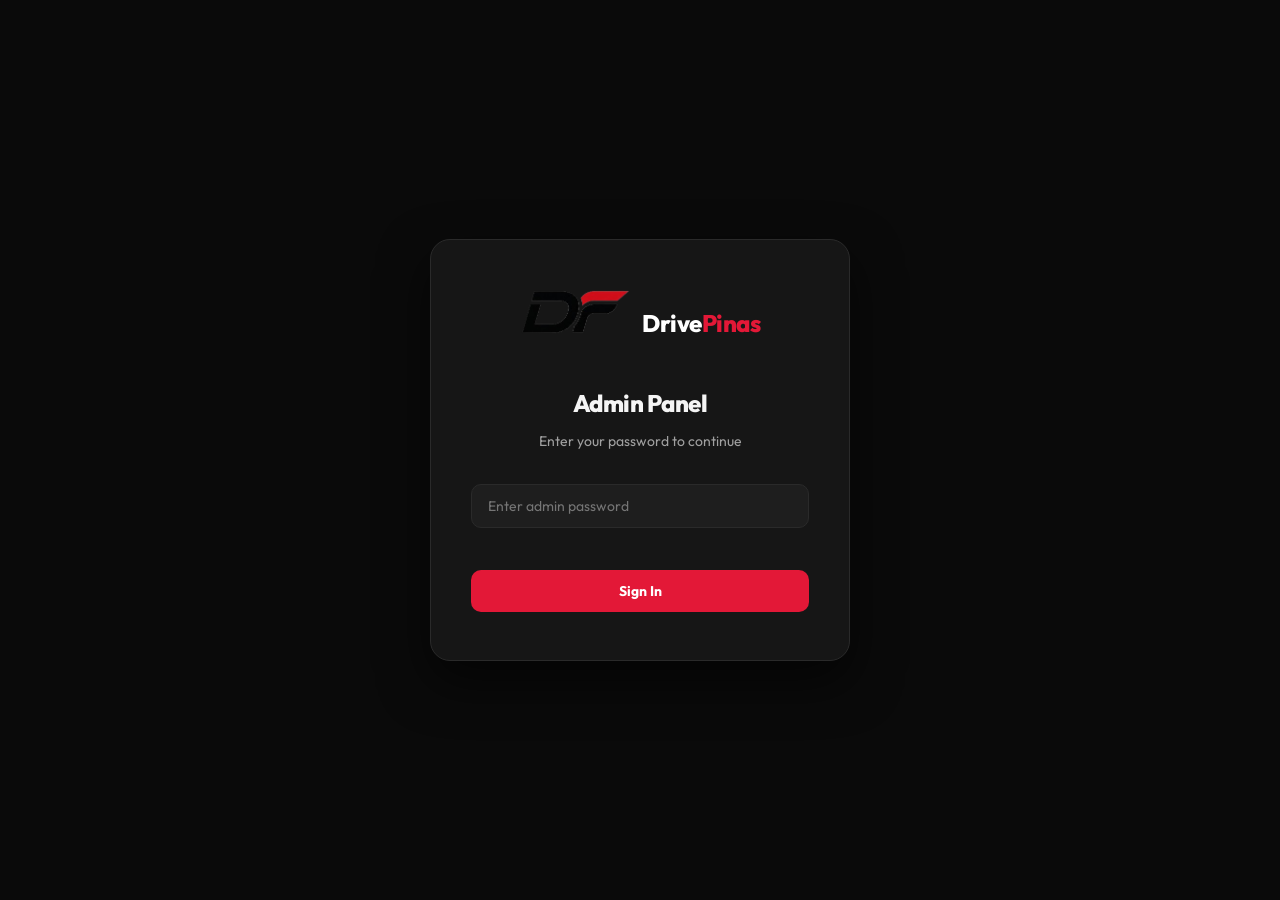
==== commit d2cfb806: "fix(admin): resolve sidebar brand text overlap and align login card logo branding" ====
--- a/admin.html
+++ b/admin.html
@@ -20,7 +20,12 @@
   <!-- LOGIN OVERLAY -->
   <div class="login-overlay" id="loginOverlay">
     <div class="login-card">
-      <img src="images/logo.png" alt="DrivePinas Logo" class="login-card__logo">
+      <div class="login-card__logo-container">
+        <img src="images/logo.png" alt="DrivePinas Logo" class="login-card__logo">
+        <span class="login-card__logo-text">
+          <span class="login-card__logo-drive">Drive</span><span class="login-card__logo-pinas">Pinas</span>
+        </span>
+      </div>
       <h1 class="login-card__title">Admin Panel</h1>
       <p class="login-card__subtitle">Enter your password to continue</p>
       <form id="loginForm">
--- a/css/admin.css
+++ b/css/admin.css
@@ -241,10 +241,10 @@
 }
 
 .sidebar__brand {
-  padding: 24px 20px;
-  display: flex;
-  align-items: center;
-  gap: 12px;
+  padding: 24px 12px;
+  display: flex;
+  align-items: center;
+  gap: 8px;
   border-bottom: 1px solid var(--border);
   overflow: hidden;
 }
@@ -283,6 +283,30 @@
   margin-left: auto;
   flex-shrink: 0;
   white-space: nowrap;
+}
+
+/* Login Card Logo Branding */
+.login-card__logo-container {
+  display: flex;
+  align-items: center;
+  justify-content: center;
+  gap: 12px;
+  margin-bottom: 24px;
+}
+
+.login-card__logo-text {
+  font-size: 24px;
+  font-weight: 800;
+  letter-spacing: -0.02em;
+  white-space: nowrap;
+}
+
+.login-card__logo-drive {
+  color: #FFFFFF !important;
+}
+
+.login-card__logo-pinas {
+  color: #E31837 !important;
 }
 
 .sidebar__nav {
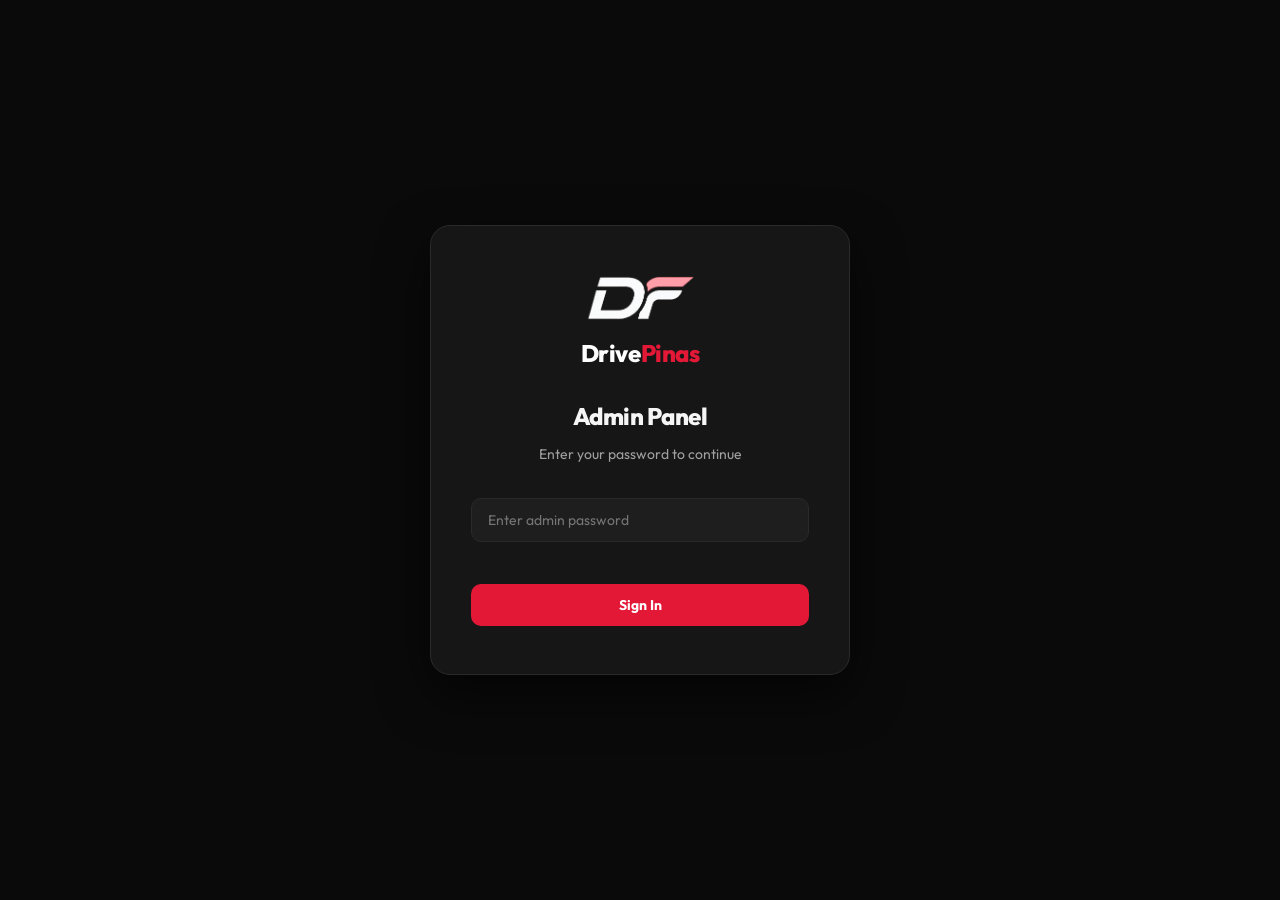
==== commit 5cef37d0: "feat(admin): add Active/Hidden status toggle and dynamic contact channels" ====
--- a/admin.html
+++ b/admin.html
@@ -212,6 +212,7 @@
                     <th>Status</th>
                     <th>Channels</th>
                     <th>Featured</th>
+                    <th>Status</th>
                     <th class="text-right">Actions</th>
                   </tr>
                 </thead>
@@ -304,6 +305,25 @@
                         <input type="radio" name="listingType" value="rent">
                         <i class="fa-solid fa-key"></i> For Rent
                       </label>
+                      <label class="listing-type-option" data-type="sold">
+                        <input type="radio" name="listingType" value="sold">
+                        <i class="fa-solid fa-circle-xmark"></i> Sold
+                      </label>
+                    </div>
+                  </div>
+
+                  <!-- Visibility Status -->
+                  <div class="form-group form-group--full">
+                    <label class="form-label">Visibility Status</label>
+                    <div class="form-listing-type" id="visibilityGroup">
+                      <label class="listing-type-option selected--active" data-type="active">
+                        <input type="radio" name="carVisibility" value="active" checked>
+                        <i class="fa-solid fa-eye"></i> Active (Visible)
+                      </label>
+                      <label class="listing-type-option" data-type="hidden">
+                        <input type="radio" name="carVisibility" value="hidden">
+                        <i class="fa-solid fa-eye-slash"></i> Hidden
+                      </label>
                     </div>
                   </div>
 
@@ -444,7 +464,10 @@
           <div class="panel">
             <div class="panel__header">
               <h3 class="panel__title"><i class="fa-solid fa-hand-holding-dollar"></i> Pending Car Acquisitions</h3>
-              <span class="panel__action" id="acqCount" style="cursor:default;">0 offers pending</span>
+              <div style="display: flex; gap: 10px; align-items: center;">
+                <button class="btn btn--outline btn--sm" id="createTestAcqBtn" type="button"><i class="fa-solid fa-flask"></i> Generate Test Offer</button>
+                <span class="panel__action" id="acqCount" style="cursor:default;">0 offers pending</span>
+              </div>
             </div>
             <div class="panel__body data-table__wrapper">
               <table class="data-table" id="acquisitionsTable">
--- a/css/admin.css
+++ b/css/admin.css
@@ -152,7 +152,7 @@
 .login-card__logo {
   height: 48px;
   width: auto;
-  margin-bottom: 24px;
+  filter: invert(1) hue-rotate(180deg);
 }
 
 .login-card__title {
@@ -252,6 +252,7 @@
 .sidebar__brand-logo {
   height: 36px;
   width: auto;
+  filter: invert(1) hue-rotate(180deg);
 }
 
 .sidebar__brand-text {
@@ -288,6 +289,7 @@
 /* Login Card Logo Branding */
 .login-card__logo-container {
   display: flex;
+  flex-direction: column;
   align-items: center;
   justify-content: center;
   gap: 12px;
@@ -1466,8 +1468,8 @@
 }
 
 .form-help-text {
-  font-size: 11px;
-  color: var(--text-muted);
+  font-size: 11.5px;
+  color: var(--text-secondary);
   display: block;
   margin-top: 4px;
 }
@@ -1551,6 +1553,24 @@
   border-color: var(--info);
   background: var(--info-soft);
   color: var(--info);
+}
+
+.listing-type-option.selected--sold {
+  border-color: var(--danger);
+  background: var(--danger-soft);
+  color: var(--danger);
+}
+
+.listing-type-option.selected--active {
+  border-color: var(--success);
+  background: var(--success-soft);
+  color: var(--success);
+}
+
+.listing-type-option.selected--hidden {
+  border-color: var(--danger);
+  background: var(--danger-soft);
+  color: var(--danger);
 }
 
 /* ================================================================
